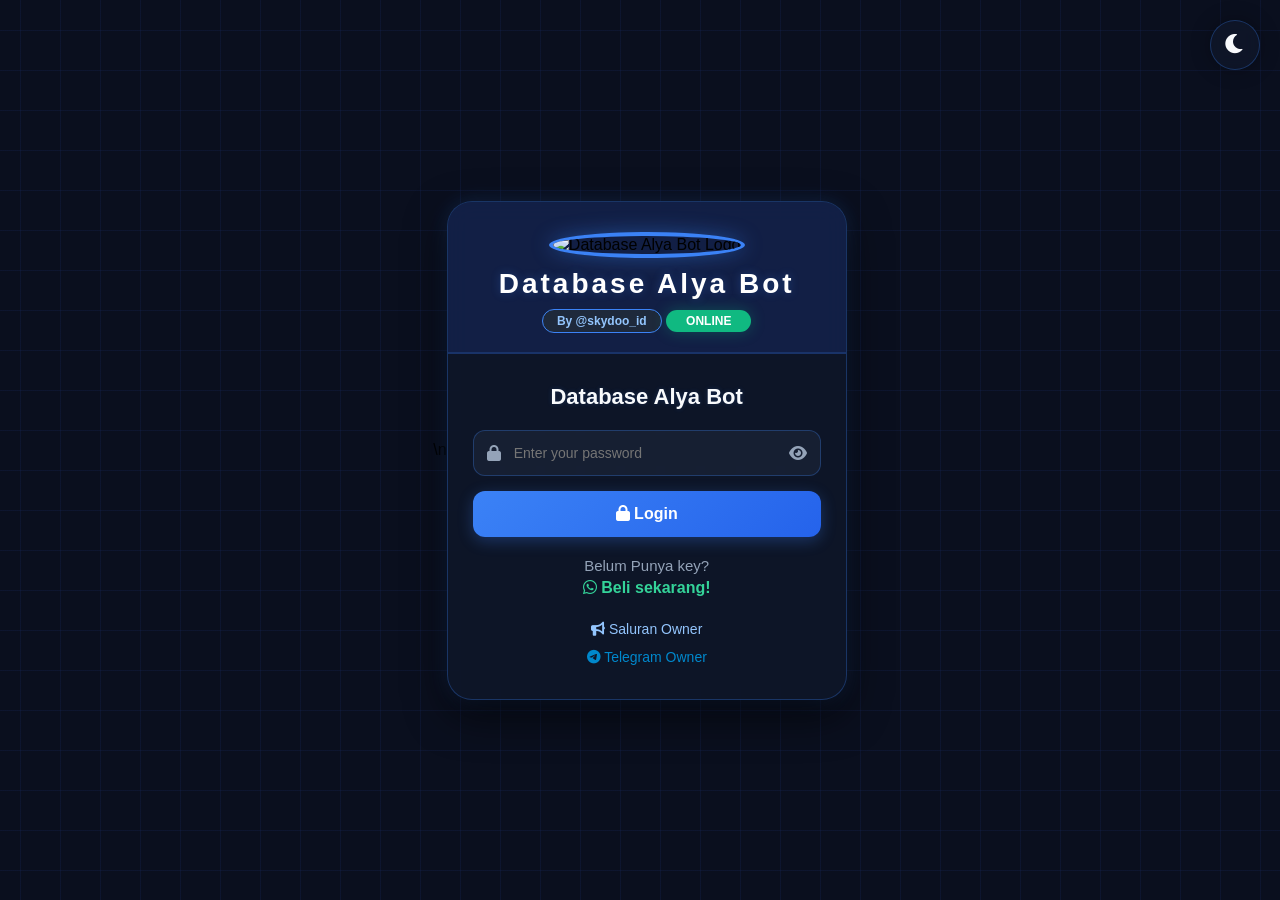
==== index.html @ 32888d61 "Add files via upload" ====
<!DOCTYPE html>
<html lang="id">
<head>
    <meta charset="UTF-8">
    <meta name="viewport" content="width=device-width, initial-scale=1.0">
    <title>Login - Database Alya Bot</title>
    <link rel="icon" type="image/png" href="doo/favicon.png">\n    <link rel="stylesheet" href="style.css">
    <link rel="stylesheet" href="https://cdnjs.cloudflare.com/ajax/libs/font-awesome/6.0.0/css/all.min.css">
</head>
<body>
    <!-- Tombol Switch Mode -->
    <button class="theme-toggle" onclick="toggleTheme()" id="themeBtn">
        <i class="fas fa-moon"></i>
    </button>

    <div class="container">
        <div class="card">
            <!-- Header -->
            <div class="header-image">
                <div class="robot-avatar">
                    <img src="doo/logo.png" alt="Database Alya Bot Logo">
                </div>
                <h2>Database Alya Bot</h2>
                <span class="badge">By @skydoo_id</span>
                <div class="online-status">ONLINE</div>
            </div>

            <div class="form-section">
                <h3>Database Alya Bot</h3>
                <div class="input-group">
                    <i class="fas fa-lock"></i>
                    <input type="password" id="passwordInput" placeholder="Enter your password">
                    <i class="fas fa-eye toggle-password" onclick="togglePassword()"></i>
                </div>
                <button class="btn-primary" onclick="handleLogin()">
                    <i class="fas fa-lock"></i> Login
                </button>

                <p class="register-text">Belum Punya key?</p>
                
                <a href="https://wa.me/6282172992548" class="whatsapp-link" target="_blank">
                    <i class="fab fa-whatsapp"></i> Beli sekarang!
                </a>

                <div class="footer-links">
                    <a href="https://whatsapp.com/channel/0029Vb7KToAFsn0iBm35UR0T" target="_blank">
                        <i class="fas fa-bullhorn"></i> Saluran Owner
                    </a>
                    <br>
                    <a href="https://t.me/skydoo_id" target="_blank" style="color: #0088cc; margin-top: 8px; display: inline-block;">
                        <i class="fab fa-telegram-plane"></i> Telegram Owner
                    </a>
                </div>
            </div>
        </div>
    </div>
    <script src="script.js"></script>
</body>
</html>
---- style.css ----
* {
    margin: 0;
    padding: 0;
    box-sizing: border-box;
    font-family: 'Segoe UI', sans-serif;
    transition: background 0.3s, color 0.3s, border 0.3s;
}

/* --- BACKGROUND DARK + ANIMASI GARIS BIRU HITAM --- */
body {
    min-height: 100vh;
    display: flex;
    justify-content: center;
    align-items: center;
    padding: 20px;
    background: #0a0f1e;
    background-image:
        linear-gradient(rgba(30, 58, 138, 0.15) 1px, transparent 1px),
        linear-gradient(90deg, rgba(30, 58, 138, 0.15) 1px, transparent 1px);
    background-size: 40px 40px;
    background-position: center center;
    animation: gridMove 20s linear infinite;
}

@keyframes gridMove {
    0% { background-position: 0 0; }
    100% { background-position: 40px 40px; }
}

/* --- MODE LIGHT --- */
body.light-mode {
    background: #eef2f9;
    background-image:
        linear-gradient(rgba(79, 70, 229, 0.08) 1px, transparent 1px),
        linear-gradient(90deg, rgba(79, 70, 229, 0.08) 1px, transparent 1px);
    background-size: 40px 40px;
    animation: gridMove 20s linear infinite;
}

.container {
    width: 100%;
    max-width: 400px;
    position: relative;
    z-index: 2;
}

/* --- CARD --- */
.card {
    background: rgba(15, 23, 42, 0.85);
    backdrop-filter: blur(12px);
    border: 1px solid rgba(59, 130, 246, 0.3);
    border-radius: 25px;
    overflow: hidden;
    box-shadow: 0 15px 40px rgba(0, 0, 0, 0.6), 0 0 20px rgba(59, 130, 246, 0.2);
}

body.light-mode .card {
    background: rgba(255, 255, 255, 0.9);
    backdrop-filter: blur(12px);
    border: 1px solid rgba(79, 70, 229, 0.2);
    box-shadow: 0 15px 40px rgba(0, 0, 0, 0.1);
}

/* --- HEADER --- */
.header-image {
    background: rgba(30, 58, 138, 0.3);
    text-align: center;
    padding: 30px 20px 20px;
    border-bottom: 2px solid rgba(59, 130, 246, 0.2);
}

body.light-mode .header-image {
    background: #dbeafe;
    border-bottom: 2px solid #bfdbfe;
}

.robot-avatar img {
    width: 120px;
    height: 120px;
    border-radius: 50%;
    border: 4px solid #3b82f6;
    box-shadow: 0 0 20px rgba(59, 130, 246, 0.4);
    object-fit: cover;
    margin-bottom: 10px;
}

body.light-mode .robot-avatar img {
    border-color: #4f46e5;
    box-shadow: 0 0 20px rgba(79, 70, 229, 0.2);
}

.header-image h2 {
    font-size: 28px;
    font-weight: 900;
    color: #ffffff;
    letter-spacing: 3px;
    text-shadow: 0 0 10px rgba(59, 130, 246, 0.3);
}

body.light-mode .header-image h2 {
    color: #1e293b;
    text-shadow: none;
}

.badge {
    background: #1e293b;
    color: #93c5fd;
    padding: 4px 14px;
    border-radius: 20px;
    font-size: 12px;
    font-weight: 700;
    border: 1px solid #3b82f6;
}

body.light-mode .badge {
    background: #e0e7ff;
    color: #4338ca;
    border: 1px solid #6366f1;
}

.online-status {
    background: #10b981;
    color: #fff;
    display: inline-block;
    padding: 4px 20px;
    border-radius: 20px;
    font-size: 12px;
    font-weight: 700;
    margin-top: 10px;
    box-shadow: 0 0 15px rgba(16, 185, 129, 0.3);
}

/* --- SECTION --- */
.form-section, .dashboard-section {
    padding: 30px 25px;
    color: #e2e8f0;
}

body.light-mode .form-section,
body.light-mode .dashboard-section {
    color: #1e293b;
}

h3 {
    font-size: 22px;
    font-weight: 800;
    text-align: center;
    margin-bottom: 20px;
    color: #f8fafc;
    text-shadow: 0 0 5px rgba(59, 130, 246, 0.2);
}

body.light-mode h3 {
    color: #0f172a;
}

.subtitle {
    text-align: center;
    color: #94a3b8;
    margin-bottom: 20px;
    font-size: 14px;
}

body.light-mode .subtitle {
    color: #64748b;
}

/* --- INPUT --- */
.input-group, .search-group {
    position: relative;
    margin-bottom: 15px;
}

.input-group input, .search-group input {
    width: 100%;
    padding: 14px 40px 14px 40px;
    background: rgba(30, 41, 59, 0.6);
    border: 1px solid rgba(59, 130, 246, 0.3);
    border-radius: 12px;
    font-size: 14px;
    outline: none;
    color: #f1f5f9;
}

body.light-mode .input-group input,
body.light-mode .search-group input {
    background: #f8fafc;
    border: 1px solid #cbd5e1;
    color: #0f172a;
}

.input-group input:focus, .search-group input:focus {
    border-color: #3b82f6;
    box-shadow: 0 0 15px rgba(59, 130, 246, 0.15);
}

body.light-mode .input-group input:focus {
    border-color: #4f46e5;
}

.input-group i, .search-group i {
    position: absolute;
    left: 14px;
    top: 50%;
    transform: translateY(-50%);
    color: #94a3b8;
}

.toggle-password {
    left: auto !important;
    right: 14px !important;
    cursor: pointer;
}

/* --- BUTTONS --- */
.btn-primary {
    width: 100%;
    padding: 14px;
    background: linear-gradient(135deg, #3b82f6, #2563eb);
    color: #fff;
    border: none;
    border-radius: 12px;
    font-size: 16px;
    font-weight: 700;
    cursor: pointer;
    box-shadow: 0 4px 15px rgba(59, 130, 246, 0.3);
}

.btn-primary:hover {
    transform: scale(1.02);
    box-shadow: 0 6px 25px rgba(59, 130, 246, 0.5);
}

body.light-mode .btn-primary {
    background: linear-gradient(135deg, #4f46e5, #4338ca);
}

.register-text {
    text-align: center;
    color: #94a3b8;
    margin: 20px 0 5px;
    font-size: 15px;
}

body.light-mode .register-text {
    color: #475569;
}

.whatsapp-link {
    display: block;
    text-align: center;
    color: #34d399;
    font-weight: 700;
    text-decoration: none;
    margin-bottom: 20px;
    font-size: 16px;
}

body.light-mode .whatsapp-link {
    color: #10b981;
}

/* --- FOOTER LINKS --- */
.footer-links {
    text-align: center;
}

.footer-links a {
    color: #93c5fd;
    text-decoration: none;
    font-size: 14px;
    display: inline-block;
    margin: 4px 0;
}

.footer-links a:hover {
    color: #60a5fa;
    text-shadow: 0 0 10px rgba(59, 130, 246, 0.5);
}

body.light-mode .footer-links a {
    color: #4f46e5;
}

body.light-mode .footer-links a:hover {
    color: #4338ca;
}

/* --- TABLE DASHBOARD (PERSIS FOTO) --- */
.table-container {
    margin-top: 20px;
    background: #ffffff;
    border-radius: 16px;
    overflow: hidden;
    box-shadow: 0 4px 15px rgba(0, 0, 0, 0.05);
    border: 1px solid #f1f5f9;
}

table {
    width: 100%;
    border-collapse: collapse;
}

thead {
    background: #eef2ff;
}

th {
    text-align: center;
    padding: 18px 10px;
    color: #4f46e5;
    font-weight: 600;
    font-size: 15px;
}

td {
    text-align: center;
    padding: 16px 10px;
    border-bottom: 1px solid #f1f5f9;
    color: #1e293b;
    font-size: 15px;
    font-weight: 500;
}

tbody tr:last-child td {
    border-bottom: none;
}

.status-badge {
    background: #dcfce7;
    color: #16a34a;
    padding: 6px 18px;
    border-radius: 30px;
    font-size: 13px;
    font-weight: 600;
    display: inline-block;
}

/* --- DARK MODE TABLE --- */
body.dark-mode .table-container {
    background: rgba(30, 41, 59, 0.6);
    border-color: rgba(59, 130, 246, 0.15);
}

body.dark-mode thead {
    background: rgba(30, 58, 138, 0.3);
}

body.dark-mode th {
    color: #93c5fd;
}

body.dark-mode td {
    color: #e2e8f0;
    border-bottom-color: rgba(59, 130, 246, 0.1);
}

body.dark-mode .status-badge {
    background: rgba(16, 185, 129, 0.15);
    color: #34d399;
}

/* --- FOOTER DASHBOARD --- */
.footer-dashboard {
    margin-top: 30px;
    text-align: center;
    border-top: 1px solid rgba(59, 130, 246, 0.2);
    padding-top: 20px;
}

.footer-dashboard a {
    color: #34d399;
    text-decoration: none;
    margin: 0 10px;
    font-size: 14px;
}

body.dark-mode .footer-dashboard a {
    color: #93c5fd;
}

.footer-dashboard a:hover {
    text-decoration: underline;
}

/* --- THEME TOGGLE BUTTON --- */
.theme-toggle {
    position: fixed;
    top: 20px;
    right: 20px;
    z-index: 999;
    background: rgba(15, 23, 42, 0.8);
    backdrop-filter: blur(8px);
    border: 1px solid rgba(59, 130, 246, 0.3);
    color: #f8fafc;
    width: 50px;
    height: 50px;
    border-radius: 50%;
    font-size: 22px;
    cursor: pointer;
    box-shadow: 0 0 20px rgba(0, 0, 0, 0.3);
}

.theme-toggle:hover {
    transform: scale(1.1);
}

body.light-mode .theme-toggle {
    background: rgba(255, 255, 255, 0.9);
    border-color: #cbd5e1;
    color: #0f172a;
}
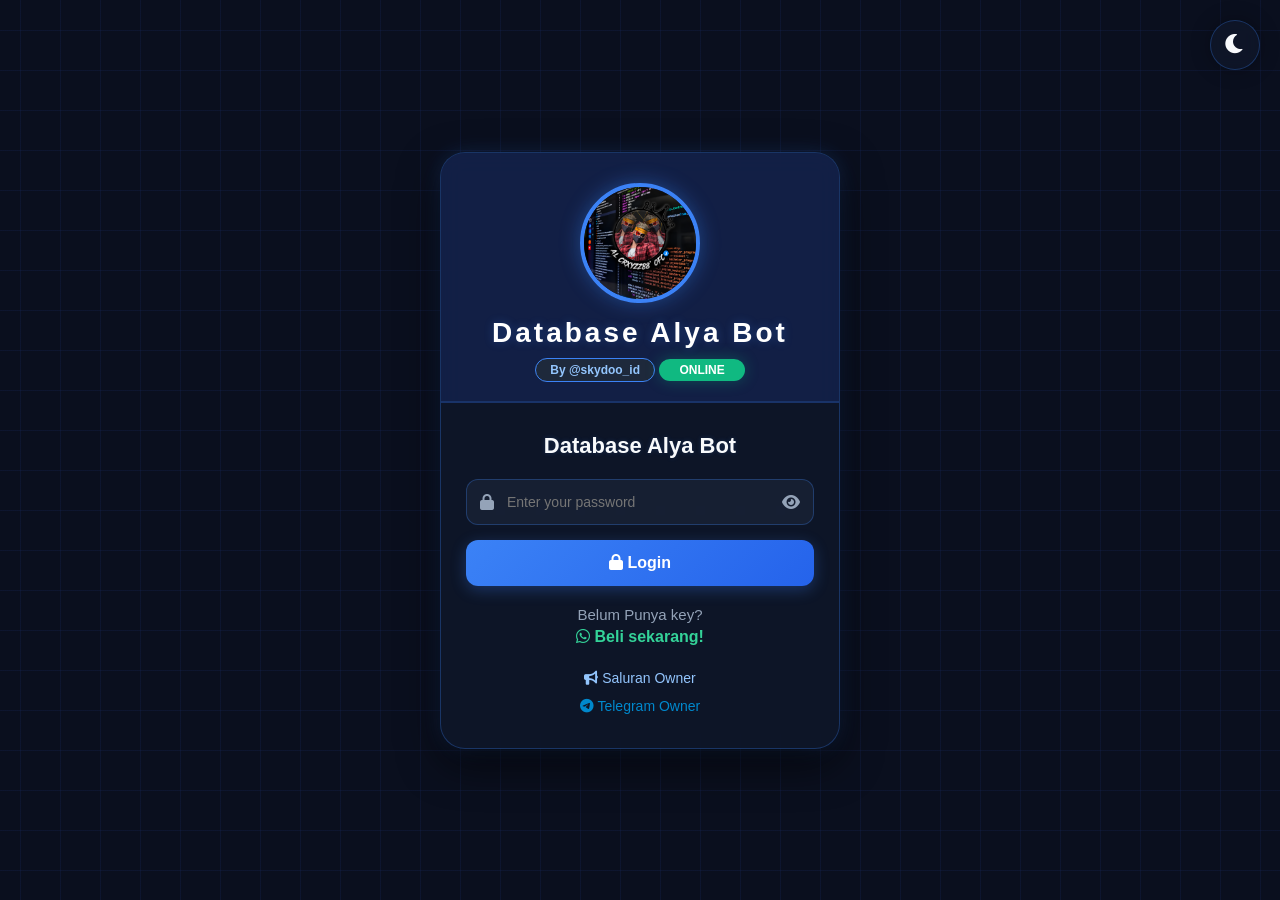
==== commit e74802a2: "Add files via upload" ====
--- a/index.html
+++ b/index.html
@@ -3,9 +3,11 @@
 <head>
     <meta charset="UTF-8">
     <meta name="viewport" content="width=device-width, initial-scale=1.0">
-    <title>Login - Database Alya Bot</title>
-    <link rel="icon" type="image/png" href="doo/favicon.png">\n    <link rel="stylesheet" href="style.css">
-    <link rel="stylesheet" href="https://cdnjs.cloudflare.com/ajax/libs/font-awesome/6.0.0/css/all.min.css">
+  <title>Login - Database Alya Bot</title>
+  <link rel="icon" type="image/png" href="doo/favicon.png">
+  <link rel="stylesheet" href="style.css">
+   <link rel="stylesheet" href="https://cdnjs.cloudflare.com/ajax/libs/font-awesome/6.0.0/css/all.min.css">
+   
 </head>
 <body>
     <!-- Tombol Switch Mode -->
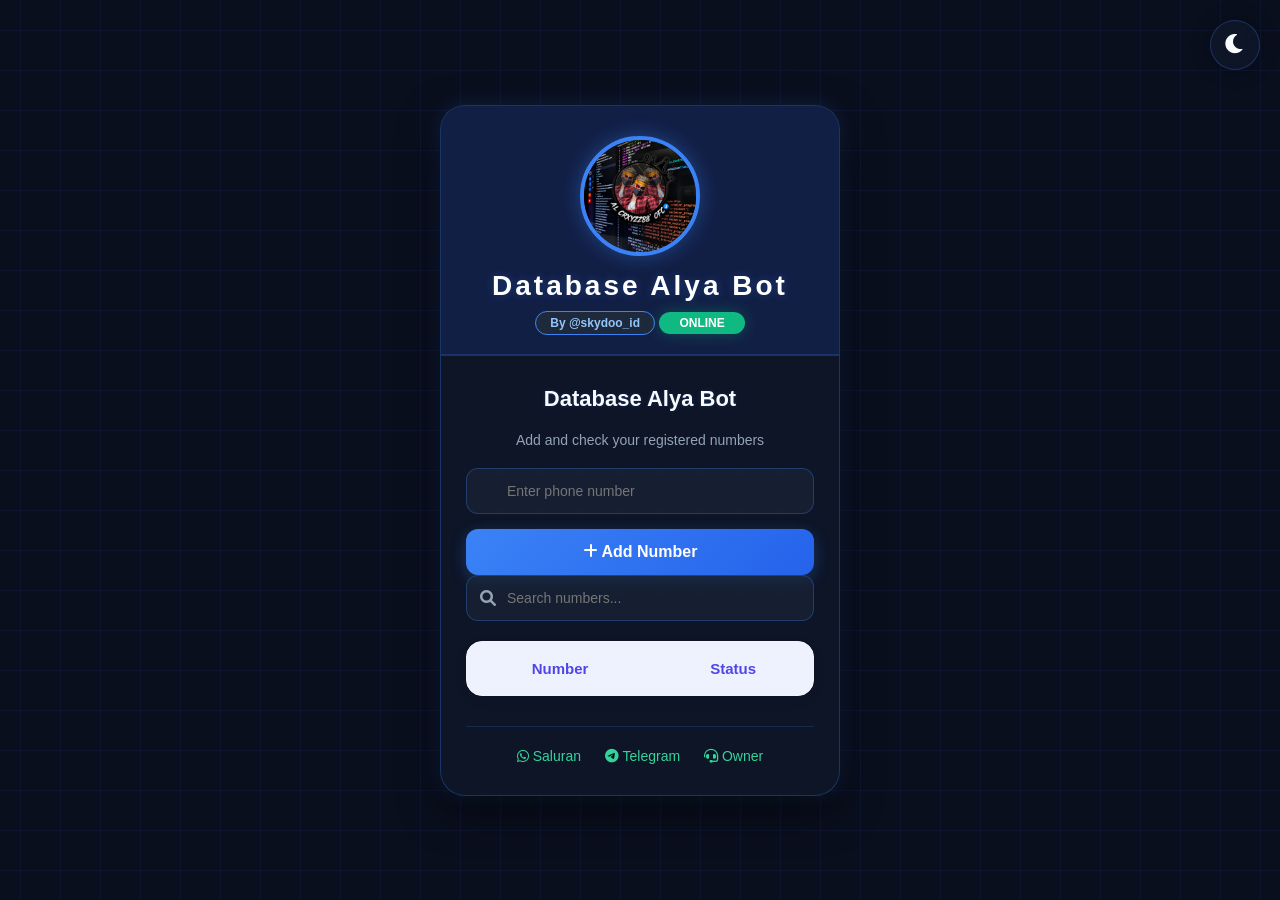
==== commit 5952b952: "Add files via upload" ====
--- a/index.html
+++ b/index.html
@@ -3,21 +3,17 @@
 <head>
     <meta charset="UTF-8">
     <meta name="viewport" content="width=device-width, initial-scale=1.0">
-  <title>Login - Database Alya Bot</title>
-  <link rel="icon" type="image/png" href="doo/favicon.png">
-  <link rel="stylesheet" href="style.css">
-   <link rel="stylesheet" href="https://cdnjs.cloudflare.com/ajax/libs/font-awesome/6.0.0/css/all.min.css">
-   
+    <title>login - Database Alya Bot</title>
+    <link rel="icon" type="image/png" href="doo/favicon.png">
+    <link rel="stylesheet" href="style.css">
+    <link rel="stylesheet" href="https://cdnjs.cloudflare.com/ajax/libs/font-awesome/6.0.0/css/all.min.css">
 </head>
 <body>
-    <!-- Tombol Switch Mode -->
     <button class="theme-toggle" onclick="toggleTheme()" id="themeBtn">
         <i class="fas fa-moon"></i>
     </button>
-
     <div class="container">
         <div class="card">
-            <!-- Header -->
             <div class="header-image">
                 <div class="robot-avatar">
                     <img src="doo/logo.png" alt="Database Alya Bot Logo">
@@ -26,31 +22,39 @@
                 <span class="badge">By @skydoo_id</span>
                 <div class="online-status">ONLINE</div>
             </div>
-
-            <div class="form-section">
+            <div class="dashboard-section">
                 <h3>Database Alya Bot</h3>
+                <p class="subtitle">Add and check your registered numbers</p>
                 <div class="input-group">
-                    <i class="fas fa-lock"></i>
-                    <input type="password" id="passwordInput" placeholder="Enter your password">
-                    <i class="fas fa-eye toggle-password" onclick="togglePassword()"></i>
+                    <input type="text" id="phoneInput" placeholder="Enter phone number">
                 </div>
-                <button class="btn-primary" onclick="handleLogin()">
-                    <i class="fas fa-lock"></i> Login
+                <button class="btn-primary" onclick="addNumber()">
+                    <i class="fas fa-plus"></i> Add Number
                 </button>
-
-                <p class="register-text">Belum Punya key?</p>
-                
-                <a href="https://wa.me/6282172992548" class="whatsapp-link" target="_blank">
-                    <i class="fab fa-whatsapp"></i> Beli sekarang!
-                </a>
-
-                <div class="footer-links">
+                <div class="search-group">
+                    <i class="fas fa-search"></i>
+                    <input type="text" id="searchInput" placeholder="Search numbers..." onkeyup="searchTable()">
+                </div>
+                <div class="table-container">
+                    <table>
+                        <thead>
+                            <tr>
+                                <th>Number</th>
+                                <th>Status</th>
+                            </tr>
+                        </thead>
+                        <tbody id="dataTableBody"></tbody>
+                    </table>
+                </div>
+                <div class="footer-dashboard">
                     <a href="https://whatsapp.com/channel/0029Vb7KToAFsn0iBm35UR0T" target="_blank">
-                        <i class="fas fa-bullhorn"></i> Saluran Owner
+                        <i class="fab fa-whatsapp"></i> Saluran
                     </a>
-                    <br>
-                    <a href="https://t.me/skydoo_id" target="_blank" style="color: #0088cc; margin-top: 8px; display: inline-block;">
-                        <i class="fab fa-telegram-plane"></i> Telegram Owner
+                    <a href="https://t.me/skydoo_id" target="_blank">
+                        <i class="fab fa-telegram-plane"></i> Telegram
+                    </a>
+                    <a href="https://wa.me/6282172992548" target="_blank">
+                        <i class="fas fa-headset"></i> Owner
                     </a>
                 </div>
             </div>
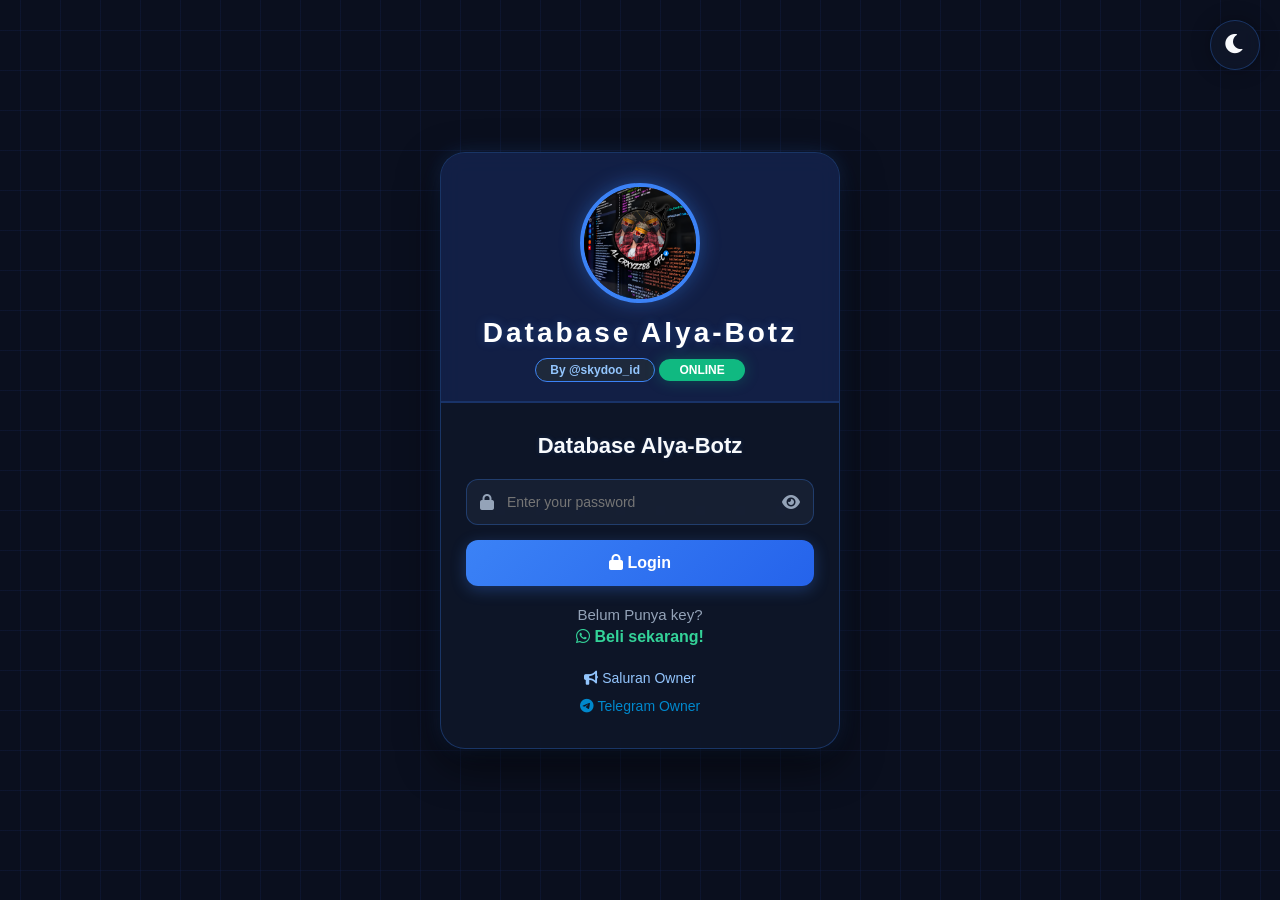
==== commit 7d7506a6: "Add files via upload" ====
--- a/index.html
+++ b/index.html
@@ -1,65 +1,92 @@
+
 <!DOCTYPE html>
 <html lang="id">
 <head>
     <meta charset="UTF-8">
     <meta name="viewport" content="width=device-width, initial-scale=1.0">
-    <title>login - Database Alya Bot</title>
-    <link rel="icon" type="image/png" href="doo/favicon.png">
-    <link rel="stylesheet" href="style.css">
+
+    <title>Login - Database Alya-Botz © 2026 by YT @sky_doo</title>
+
+    <link rel="icon" type="image/png" href="/doo/favicon.png?v=2">
+    <link rel="shortcut icon" type="image/png" href="/doo/favicon.png?v=2">
+
+    <link rel="stylesheet" href="/style.css">
     <link rel="stylesheet" href="https://cdnjs.cloudflare.com/ajax/libs/font-awesome/6.0.0/css/all.min.css">
 </head>
 <body>
+    <!-- Tombol Switch Mode -->
     <button class="theme-toggle" onclick="toggleTheme()" id="themeBtn">
         <i class="fas fa-moon"></i>
     </button>
+
     <div class="container">
         <div class="card">
+            <!-- Header -->
             <div class="header-image">
                 <div class="robot-avatar">
-                    <img src="doo/logo.png" alt="Database Alya Bot Logo">
+                    <img src="/doo/logo.png" alt="Database Alya-Botz Logo">
                 </div>
-                <h2>Database Alya Bot</h2>
+
+                <h2>Database Alya-Botz</h2>
                 <span class="badge">By @skydoo_id</span>
                 <div class="online-status">ONLINE</div>
             </div>
-            <div class="dashboard-section">
-                <h3>Database Alya Bot</h3>
-                <p class="subtitle">Add and check your registered numbers</p>
+
+            <div class="form-section">
+                <h3>Database Alya-Botz</h3>
+
                 <div class="input-group">
-                    <input type="text" id="phoneInput" placeholder="Enter phone number">
+                    <i class="fas fa-lock"></i>
+                    <input
+                        type="password"
+                        id="passwordInput"
+                        placeholder="Enter your password"
+                    >
+                    <i
+                        class="fas fa-eye toggle-password"
+                        onclick="togglePassword()"
+                    ></i>
                 </div>
-                <button class="btn-primary" onclick="addNumber()">
-                    <i class="fas fa-plus"></i> Add Number
+
+                <button class="btn-primary" onclick="handleLogin()">
+                    <i class="fas fa-lock"></i> Login
                 </button>
-                <div class="search-group">
-                    <i class="fas fa-search"></i>
-                    <input type="text" id="searchInput" placeholder="Search numbers..." onkeyup="searchTable()">
-                </div>
-                <div class="table-container">
-                    <table>
-                        <thead>
-                            <tr>
-                                <th>Number</th>
-                                <th>Status</th>
-                            </tr>
-                        </thead>
-                        <tbody id="dataTableBody"></tbody>
-                    </table>
-                </div>
-                <div class="footer-dashboard">
-                    <a href="https://whatsapp.com/channel/0029Vb7KToAFsn0iBm35UR0T" target="_blank">
-                        <i class="fab fa-whatsapp"></i> Saluran
+
+                <p class="register-text">Belum Punya key?</p>
+
+                <a
+                    href="https://wa.me/6282172992548"
+                    class="whatsapp-link"
+                    target="_blank"
+                    rel="noopener noreferrer"
+                >
+                    <i class="fab fa-whatsapp"></i> Beli sekarang!
+                </a>
+
+                <div class="footer-links">
+                    <a
+                        href="https://whatsapp.com/channel/0029Vb7KToAFsn0iBm35UR0T"
+                        target="_blank"
+                        rel="noopener noreferrer"
+                    >
+                        <i class="fas fa-bullhorn"></i> Saluran Owner
                     </a>
-                    <a href="https://t.me/skydoo_id" target="_blank">
-                        <i class="fab fa-telegram-plane"></i> Telegram
-                    </a>
-                    <a href="https://wa.me/6282172992548" target="_blank">
-                        <i class="fas fa-headset"></i> Owner
+
+                    <br>
+
+                    <a
+                        href="https://t.me/skydoo_id"
+                        target="_blank"
+                        rel="noopener noreferrer"
+                        style="color: #0088cc; margin-top: 8px; display: inline-block;"
+                    >
+                        <i class="fab fa-telegram-plane"></i> Telegram Owner
                     </a>
                 </div>
             </div>
         </div>
     </div>
-    <script src="script.js"></script>
+
+    <script src="/script.js"></script>
 </body>
-</html>
+</html>
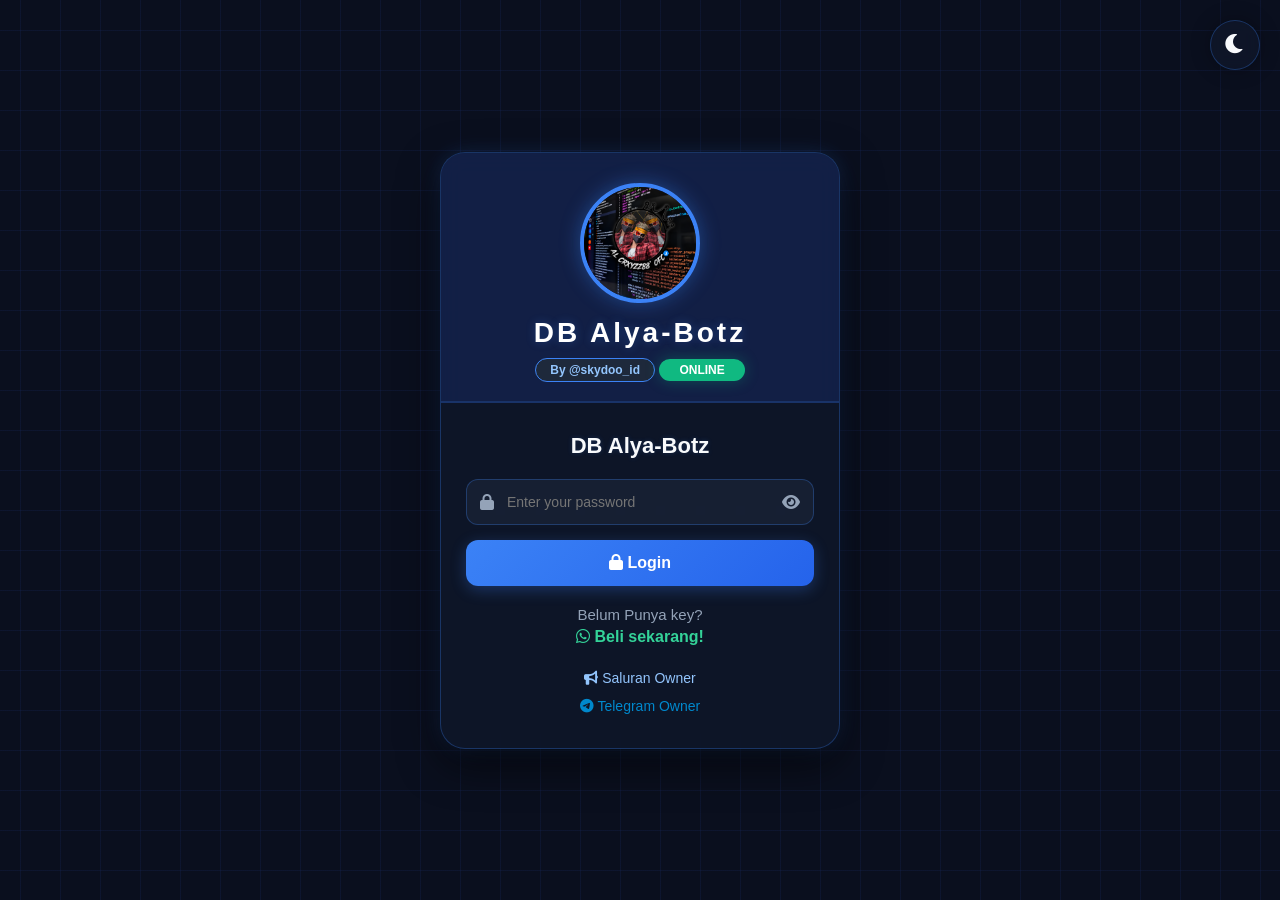
==== commit 0fb6bdb6: "Update index.html" ====
--- a/index.html
+++ b/index.html
@@ -27,13 +27,13 @@
                     <img src="/doo/logo.png" alt="Database Alya-Botz Logo">
                 </div>
 
-                <h2>Database Alya-Botz</h2>
+                <h2>DB Alya-Botz</h2>
                 <span class="badge">By @skydoo_id</span>
                 <div class="online-status">ONLINE</div>
             </div>
 
             <div class="form-section">
-                <h3>Database Alya-Botz</h3>
+                <h3>DB Alya-Botz</h3>
 
                 <div class="input-group">
                     <i class="fas fa-lock"></i>
@@ -89,4 +89,4 @@
 
     <script src="/script.js"></script>
 </body>
-</html>+</html>
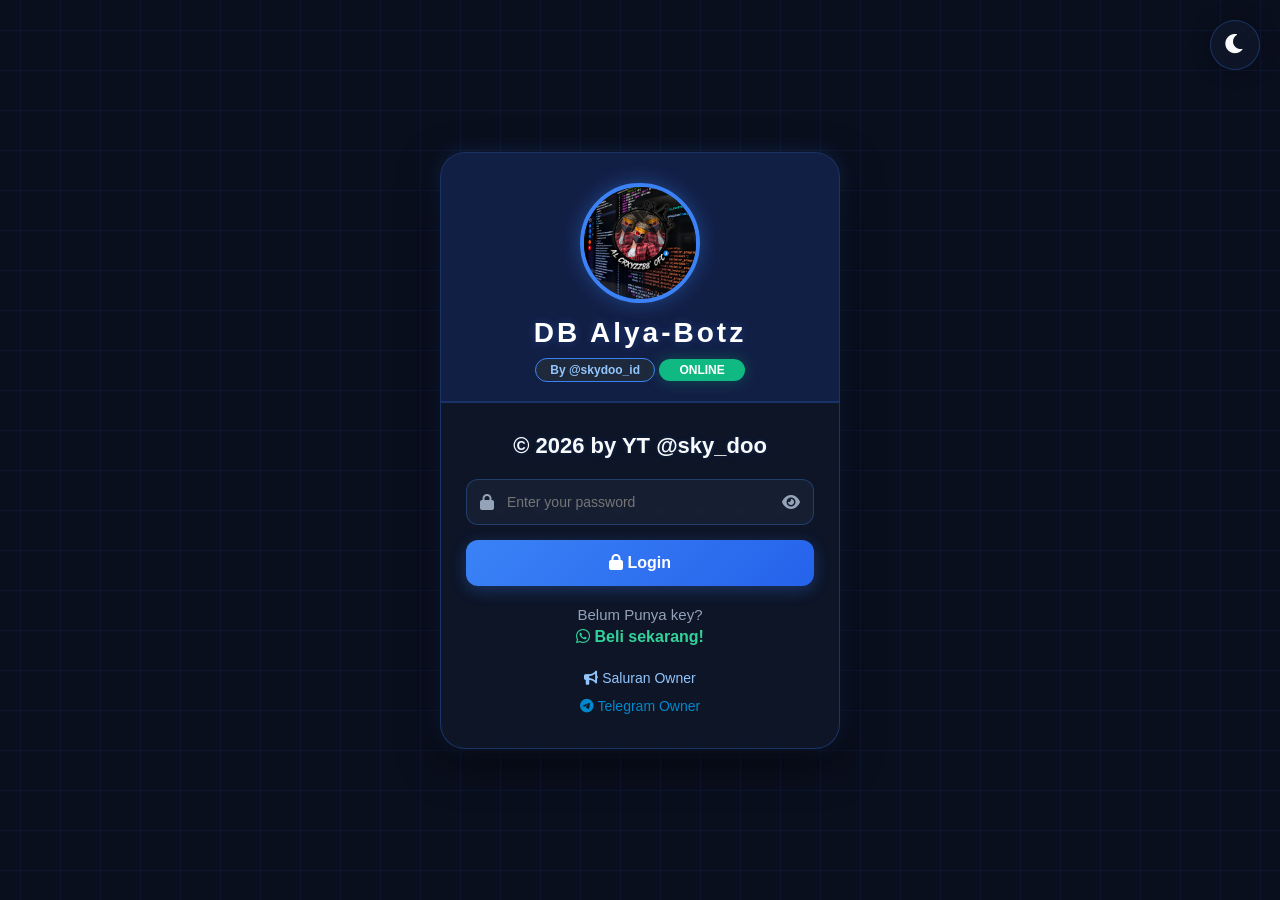
==== commit 16171160: "Update index.html" ====
--- a/index.html
+++ b/index.html
@@ -33,7 +33,7 @@
             </div>
 
             <div class="form-section">
-                <h3>DB Alya-Botz</h3>
+                <h3> © 2026 by YT @sky_doo</h3>
 
                 <div class="input-group">
                     <i class="fas fa-lock"></i>
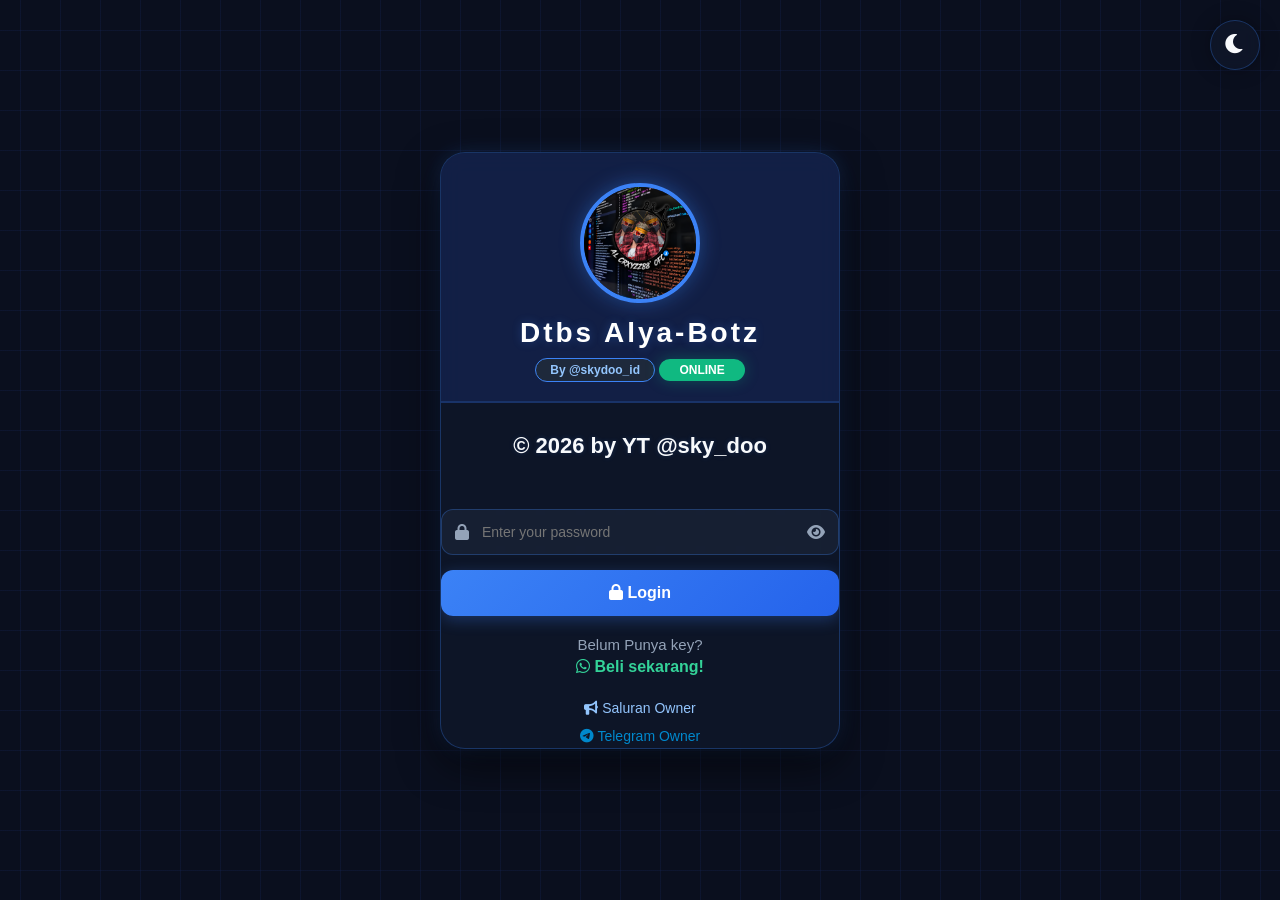
==== commit cf7850f6: "Update index.html" ====
--- a/index.html
+++ b/index.html
@@ -27,13 +27,22 @@
                     <img src="/doo/logo.png" alt="Database Alya-Botz Logo">
                 </div>
 
-                <h2>DB Alya-Botz</h2>
+                <h2>Dtbs Alya-Botz</h2>
                 <span class="badge">By @skydoo_id</span>
                 <div class="online-status">ONLINE</div>
             </div>
 
-            <div class="form-section">
-                <h3> © 2026 by YT @sky_doo</h3>
+            
+<div class="form-section">
+    <h3>
+        <a href="https://www.youtube.com/@sky_doo"
+           target="_blank"
+           rel="noopener noreferrer"
+           style="color: inherit; text-decoration: none; cursor: pointer;">
+            © 2026 by YT @sky_doo
+        </a>
+    </h3>
+</div>
 
                 <div class="input-group">
                     <i class="fas fa-lock"></i>
